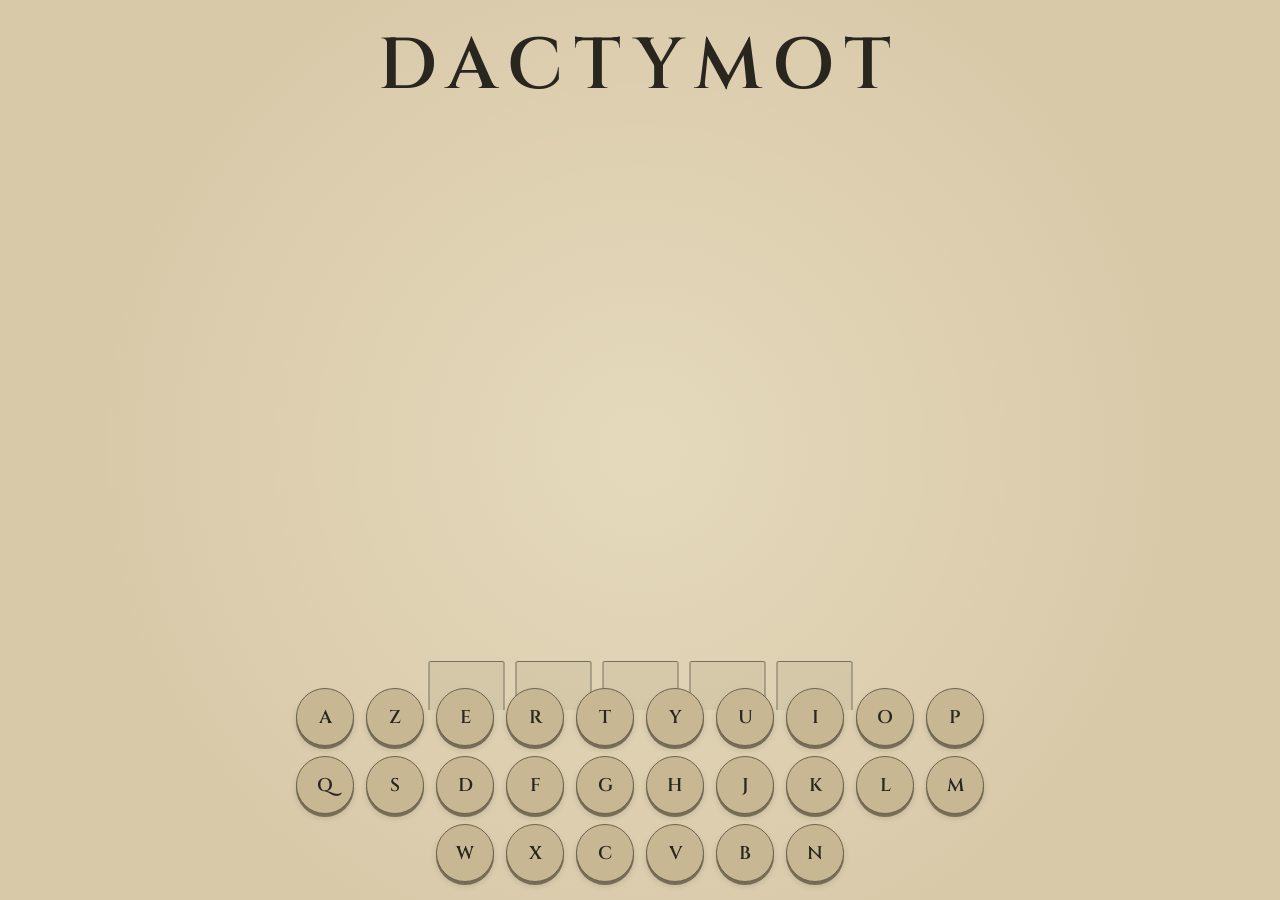
==== index.html @ abc9f895 "Update index.html" ====
<!DOCTYPE html>
<html lang="fr">

<head>

    <meta charset="UTF-8">

    <title>DACTYMOT</title>

    <link
        rel="stylesheet"
        href="style.css"
    >

</head>


<body>


    <!-- =========================================
         TITRE
         ========================================= -->

    <header>

        <h1>DACTYMOT</h1>

    </header>


    <!-- =========================================
         MESSAGES
         ========================================= -->

    <div id="message"></div>


    <!-- =========================================
         MUSIQUES
         ========================================= -->

    <audio
        id="musiqueJeu"
        loop
    >

        <source
            src="Wordle1.mp3"
            type="audio/mpeg"
        >

    </audio>


    <audio id="musiqueVictoire">

        <source
            src="Victory.mp3"
            type="audio/mpeg"
        >

    </audio>


    <audio id="musiqueDefaite">

        <source
            src="Fail.mp3"
            type="audio/mpeg"
        >

    </audio>


    <!-- =========================================
         JEU
         ========================================= -->

    <div class="jeu">


        <!-- =====================================
             ZONE DE LA GRILLE
             ===================================== -->

        <div class="zone-grille">


            <!-- FEUILLE -->

            <div class="feuille">


                <!-- CHARIOT -->

                <div id="chariot"></div>


                <!-- =============================
                     LIGNE 1
                     ============================= -->

                <div class="ligne">

                    <div class="case"></div>
                    <div class="case"></div>
                    <div class="case"></div>
                    <div class="case"></div>
                    <div class="case"></div>

                </div>


                <!-- =============================
                     LIGNE 2
                     ============================= -->

                <div class="ligne">

                    <div class="case"></div>
                    <div class="case"></div>
                    <div class="case"></div>
                    <div class="case"></div>
                    <div class="case"></div>

                </div>


                <!-- =============================
                     LIGNE 3
                     ============================= -->

                <div class="ligne">

                    <div class="case"></div>
                    <div class="case"></div>
                    <div class="case"></div>
                    <div class="case"></div>
                    <div class="case"></div>

                </div>


                <!-- =============================
                     LIGNE 4
                     ============================= -->

                <div class="ligne">

                    <div class="case"></div>
                    <div class="case"></div>
                    <div class="case"></div>
                    <div class="case"></div>
                    <div class="case"></div>

                </div>


                <!-- =============================
                     LIGNE 5
                     ============================= -->

                <div class="ligne">

                    <div class="case"></div>
                    <div class="case"></div>
                    <div class="case"></div>
                    <div class="case"></div>
                    <div class="case"></div>

                </div>


                <!-- =============================
                     LIGNE 6
                     ============================= -->

                <div class="ligne">

                    <div class="case"></div>
                    <div class="case"></div>
                    <div class="case"></div>
                    <div class="case"></div>
                    <div class="case"></div>

                </div>


            </div>

        </div>


        <!-- =====================================
             CLAVIER
             ===================================== -->

        <div id="clavier">


            <div class="ligne-clavier">

                <div class="touche">A</div>
                <div class="touche">Z</div>
                <div class="touche">E</div>
                <div class="touche">R</div>
                <div class="touche">T</div>
                <div class="touche">Y</div>
                <div class="touche">U</div>
                <div class="touche">I</div>
                <div class="touche">O</div>
                <div class="touche">P</div>

            </div>


            <div class="ligne-clavier">

                <div class="touche">Q</div>
                <div class="touche">S</div>
                <div class="touche">D</div>
                <div class="touche">F</div>
                <div class="touche">G</div>
                <div class="touche">H</div>
                <div class="touche">J</div>
                <div class="touche">K</div>
                <div class="touche">L</div>
                <div class="touche">M</div>

            </div>


            <div class="ligne-clavier">

                <div class="touche">W</div>
                <div class="touche">X</div>
                <div class="touche">C</div>
                <div class="touche">V</div>
                <div class="touche">B</div>
                <div class="touche">N</div>

            </div>


        </div>

    </div>


    <!-- =========================================
         ÉCRAN DE FIN
         ========================================= -->

    <div id="ecranFin">


        <div class="fin-contenu">

            <h2 id="titreFin"></h2>

            <p id="texteFin"></p>

            <div id="motFin"></div>

            <button id="boutonRejouer">
                REJOUER
            </button>

        </div>


    </div>


    <script src="script.js"></script>


</body>

</html>
---- style.css ----
/* =========================================
   POLICE
   ========================================= */

@import url(
    'https://fonts.googleapis.com/css2?family=Cinzel:wght@400;500;600;700&display=swap'
);


/* =========================================
   BASE
   ========================================= */

* {
    box-sizing: border-box;
}


html,
body {
    width: 100%;
    height: 100%;
}


body {
    margin: 0;

    overflow: hidden;

    background:
        radial-gradient(
            circle at center,
            rgba(255, 249, 224, 0.35),
            transparent 70%
        ),
        #d8c9a9;

    color: #29261f;

    font-family:
        "Cinzel",
        serif;
}


/* =========================================
   TITRE
   ========================================= */

header {
    position: fixed;

    top: 18px;
    left: 0;

    width: 100%;

    text-align: center;

    z-index: 20;
}


h1 {
    margin: 0;

    font-size: 4.5rem;

    font-weight: 600;

    letter-spacing: 0.16em;
}


/* =========================================
   MESSAGE
   ========================================= */

#message {
    position: fixed;

    top: 108px;

    left: 50%;

    transform:
        translateX(-50%);

    height: 35px;

    font-size: 1rem;

    font-weight: 600;

    letter-spacing: 0.05em;

    opacity: 0;

    transition:
        opacity 0.3s ease;

    z-index: 30;

    white-space: nowrap;
}


/* =========================================
   JEU
   ========================================= */

.jeu {
    position: fixed;

    inset: 0;
}


/* =========================================
   ZONE DE LA GRILLE
   ========================================= */

.zone-grille {
    position: absolute;

    top: 120px;

    bottom: 190px;

    left: 0;
    right: 0;

    overflow: hidden;
}


/* =========================================
   FEUILLE
   ========================================= */

.feuille {
    position: absolute;

    left: 50%;

    bottom: 0;

    width: 455px;

    transform:
        translateX(-50%)
        translateY(0);

    display: flex;

    flex-direction: column;

    gap: 15px;

    will-change:
        transform;
}


/* =========================================
   LIGNES
   ========================================= */

.ligne {
    width: 100%;

    height: 76px;

    flex-shrink: 0;

    display: flex;

    justify-content: center;

    align-items: center;

    gap: 11px;

    opacity: 0;

    visibility: hidden;

    transition:
        opacity 0.3s ease;
}


.ligne.ligne-visible {
    opacity: 1;

    visibility: visible;
}


/* =========================================
   CASES
   ========================================= */

.case {
    position: relative;

    width: 76px;

    height: 76px;

    display: flex;

    justify-content: center;

    align-items: center;

    background:
        rgba(
            196,
            183,
            151,
            0.35
        );

    border:
        1px solid
        #77705f;

    border-radius: 2px;

    font-size: 2.35rem;

    font-weight: 600;

    color:
        #29261f;
}


/* =========================================
   TRAIT
   ========================================= */

.case::after {
    content: "";

    position: absolute;

    left: 5px;
    right: 5px;

    bottom: 4px;

    height: 2px;

    background:
        #625c4e;
}


/* =========================================
   COULEURS CASES
   ========================================= */

.case.vert {
    background:
        #738267;

    border-color:
        #56634d;
}


.case.jaune {
    background:
        #b49a5d;

    border-color:
        #907a48;
}


.case.gris {
    background:
        #8a857a;

    border-color:
        #706c64;

    color:
        #e1d8c5;
}


/* =========================================
   ANIMATION LETTRE
   ========================================= */

.letter-animation {
    animation:
        apparitionLettre
        0.16s
        ease-out;
}


@keyframes apparitionLettre {

    0% {
        transform:
            scale(0.72);
    }

    65% {
        transform:
            scale(1.08);
    }

    100% {
        transform:
            scale(1);
    }

}


/* =========================================
   VICTOIRE
   ========================================= */

.case.victoire {
    animation:
        victoire
        0.45s
        ease-in-out;
}


@keyframes victoire {

    0% {
        transform:
            translateY(0);
    }

    35% {
        transform:
            translateY(-8px);
    }

    65% {
        transform:
            translateY(3px);
    }

    100% {
        transform:
            translateY(0);
    }

}


/* =========================================
   CHARIOT
   ========================================= */

#chariot {
    position: absolute;

    width: 4px;

    height: 84px;

    background:
        #29261f;

    border-radius: 2px;

    opacity: 0;

    pointer-events: none;

    z-index: 20;
}


#chariot::before {
    content: "";

    position: absolute;

    left: -4px;

    top: -5px;

    width: 12px;

    height: 4px;

    background:
        #29261f;

    border-radius: 2px;
}


/* =========================================
   CLAVIER
   ========================================= */

#clavier {
    position: fixed;

    left: 50%;

    bottom: 18px;

    transform:
        translateX(-50%);

    display: flex;

    flex-direction: column;

    align-items: center;

    gap: 10px;

    z-index: 20;
}


.ligne-clavier {
    display: flex;

    justify-content: center;

    gap: 12px;
}


/* =========================================
   TOUCHES
   ========================================= */

.touche {
    width: 58px;

    height: 58px;

    display: flex;

    align-items: center;

    justify-content: center;

    border-radius: 50%;

    background:
        #c7b792;

    border:
        1px solid
        #6c634f;

    box-shadow:
        0 3px 0 #776c55,
        0 4px 6px
        rgba(0, 0, 0, 0.12);

    font-size: 1.15rem;

    font-weight: 600;

    color:
        #29261f;

    cursor: pointer;

    user-select: none;
}


.touche:hover {
    transform:
        translateY(-2px);
}


.touche-appuyee {
    animation:
        toucheAppuyee
        0.15s
        ease-out;
}


@keyframes toucheAppuyee {

    0% {
        transform:
            scale(1);
    }

    50% {
        transform:
            scale(0.87);
    }

    100% {
        transform:
            scale(1);
    }

}


/* =========================================
   COULEURS CLAVIER
   ========================================= */

.touche.vert {
    background:
        #738267;

    border-color:
        #56634d;
}


.touche.jaune {
    background:
        #b49a5d;

    border-color:
        #907a48;
}


.touche.gris {
    background:
        #8a857a;

    border-color:
        #706c64;

    color:
        #d9d0bd;
}


/* =========================================
   ÉCRAN DE FIN
   ========================================= */

#ecranFin {
    position: fixed;

    inset: 0;

    display: none;

    align-items: center;

    justify-content: center;

    background:
        rgba(
            216,
            201,
            169,
            0.96
        );

    z-index: 100;
}


.fin-contenu {
    text-align: center;
}


#titreFin {
    margin: 0;

    font-size: 5rem;

    font-weight: 600;

    letter-spacing: 0.12em;
}


#texteFin {
    margin:
        10px 0 5px;
}


#motFin {
    font-size: 2.2rem;

    font-weight: 600;

    letter-spacing: 0.15em;
}


#boutonRejouer {
    margin-top: 30px;

    padding:
        12px 28px;

    background:
        transparent;

    border:
        1px solid
        #625c4e;

    font-family:
        "Cinzel",
        serif;

    font-size: 0.9rem;

    font-weight: 600;

    letter-spacing: 0.12em;

    color:
        #29261f;

    cursor: pointer;
}


#boutonRejouer:hover {
    background:
        #29261f;

    color:
        #d8c9a9;
}
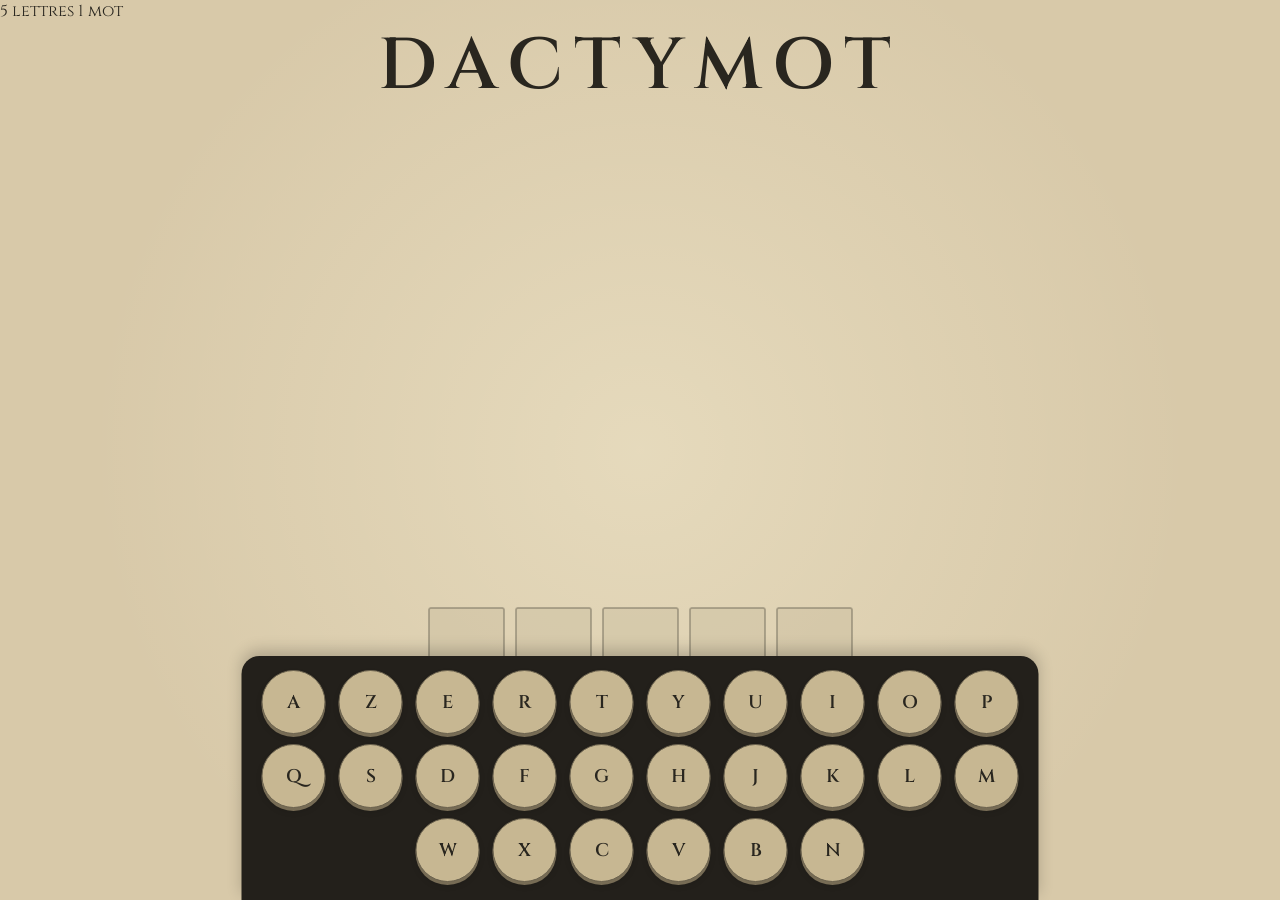
==== commit d224f894: "Update index.html" ====
--- a/index.html
+++ b/index.html
@@ -27,6 +27,10 @@
         <h1>DACTYMOT</h1>
 
     </header>
+
+    <div id="sous-titre">
+    <span>5 lettres</span>
+    <span>1 mot</span> </div>
 
 
     <!-- =========================================
--- a/style.css
+++ b/style.css
@@ -58,7 +58,7 @@
 
     text-align: center;
 
-    z-index: 20;
+    z-index: 70;
 }
 
 
@@ -81,7 +81,6 @@
     position: fixed;
 
     top: 108px;
-
     left: 50%;
 
     transform:
@@ -100,7 +99,7 @@
     transition:
         opacity 0.3s ease;
 
-    z-index: 30;
+    z-index: 70;
 
     white-space: nowrap;
 }
@@ -122,35 +121,32 @@
    ========================================= */
 
 .zone-grille {
-    position: absolute;
-
-    top: 120px;
-
-    bottom: 190px;
-
-    left: 0;
-    right: 0;
-
-    overflow: hidden;
-}
-
-
-/* =========================================
-   FEUILLE
+    position: fixed;
+
+    inset: 0;
+
+    overflow: visible;
+
+    pointer-events: none;
+
+    z-index: 10;
+}
+
+
+/* =========================================
+   FEUILLE / GRILLE
    ========================================= */
 
 .feuille {
     position: absolute;
 
+    top: 0;
     left: 50%;
 
-    bottom: 0;
-
     width: 455px;
 
     transform:
-        translateX(-50%)
-        translateY(0);
+        translateX(-50%);
 
     display: flex;
 
@@ -160,6 +156,8 @@
 
     will-change:
         transform;
+
+    z-index: 10;
 }
 
 
@@ -181,20 +179,6 @@
     align-items: center;
 
     gap: 11px;
-
-    opacity: 0;
-
-    visibility: hidden;
-
-    transition:
-        opacity 0.3s ease;
-}
-
-
-.ligne.ligne-visible {
-    opacity: 1;
-
-    visibility: visible;
 }
 
 
@@ -206,13 +190,11 @@
     position: relative;
 
     width: 76px;
-
     height: 76px;
 
     display: flex;
 
     justify-content: center;
-
     align-items: center;
 
     background:
@@ -239,7 +221,7 @@
 
 
 /* =========================================
-   TRAIT
+   TRAIT D'ÉCRITURE
    ========================================= */
 
 .case::after {
@@ -260,7 +242,7 @@
 
 
 /* =========================================
-   COULEURS CASES
+   COULEURS DES CASES
    ========================================= */
 
 .case.vert {
@@ -294,7 +276,7 @@
 
 
 /* =========================================
-   ANIMATION LETTRE
+   ANIMATION DES LETTRES
    ========================================= */
 
 .letter-animation {
@@ -363,51 +345,7 @@
 
 
 /* =========================================
-   CHARIOT
-   ========================================= */
-
-#chariot {
-    position: absolute;
-
-    width: 4px;
-
-    height: 84px;
-
-    background:
-        #29261f;
-
-    border-radius: 2px;
-
-    opacity: 0;
-
-    pointer-events: none;
-
-    z-index: 20;
-}
-
-
-#chariot::before {
-    content: "";
-
-    position: absolute;
-
-    left: -4px;
-
-    top: -5px;
-
-    width: 12px;
-
-    height: 4px;
-
-    background:
-        #29261f;
-
-    border-radius: 2px;
-}
-
-
-/* =========================================
-   CLAVIER
+   RECTANGLE NOIR DU CLAVIER
    ========================================= */
 
 #clavier {
@@ -415,7 +353,9 @@
 
     left: 50%;
 
-    bottom: 18px;
+    bottom: 0;
+
+    width: max-content;
 
     transform:
         translateX(-50%);
@@ -426,18 +366,48 @@
 
     align-items: center;
 
+    justify-content: flex-end;
+
     gap: 10px;
 
-    z-index: 20;
-}
-
+    padding:
+        14px 20px 18px;
+
+    /*
+       Rectangle totalement opaque.
+       Il masque la grille située derrière.
+    */
+
+    background:
+        #23201b;
+
+    /*
+       On garde les coins supérieurs
+       arrondis, mais le rectangle
+       descend jusqu'au bas de l'écran.
+    */
+
+    border-radius:
+        18px 18px 0 0;
+
+    box-shadow:
+        0 -6px 15px
+        rgba(0, 0, 0, 0.20);
+
+    z-index: 50;
+}
+
+
+/* =========================================
+   LIGNES DU CLAVIER
+   ========================================= */
 
 .ligne-clavier {
     display: flex;
 
     justify-content: center;
 
-    gap: 12px;
+    gap: 13px;
 }
 
 
@@ -446,15 +416,15 @@
    ========================================= */
 
 .touche {
-    width: 58px;
-
-    height: 58px;
+    width: 64px;
+    height: 64px;
 
     display: flex;
 
     align-items: center;
-
     justify-content: center;
+
+    flex-shrink: 0;
 
     border-radius: 50%;
 
@@ -518,7 +488,7 @@
 
 
 /* =========================================
-   COULEURS CLAVIER
+   COULEURS DU CLAVIER
    ========================================= */
 
 .touche.vert {
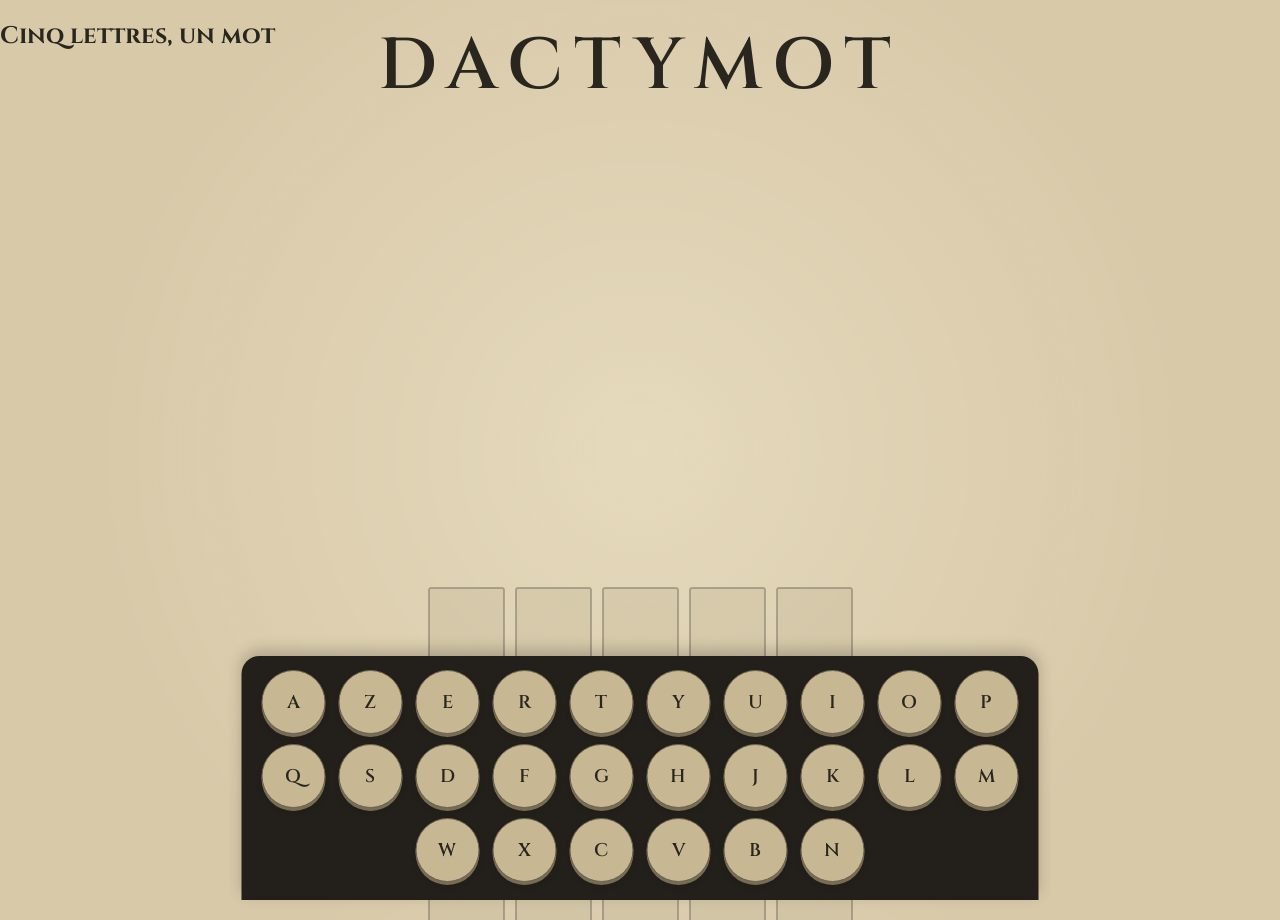
==== commit 75754a75: "Update index.html" ====
--- a/index.html
+++ b/index.html
@@ -28,9 +28,7 @@
 
     </header>
 
-    <div id="sous-titre">
-    <span>5 lettres</span>
-    <span>1 mot</span> </div>
+    <h2> Cinq lettres, un mot</h2>
 
 
     <!-- =========================================
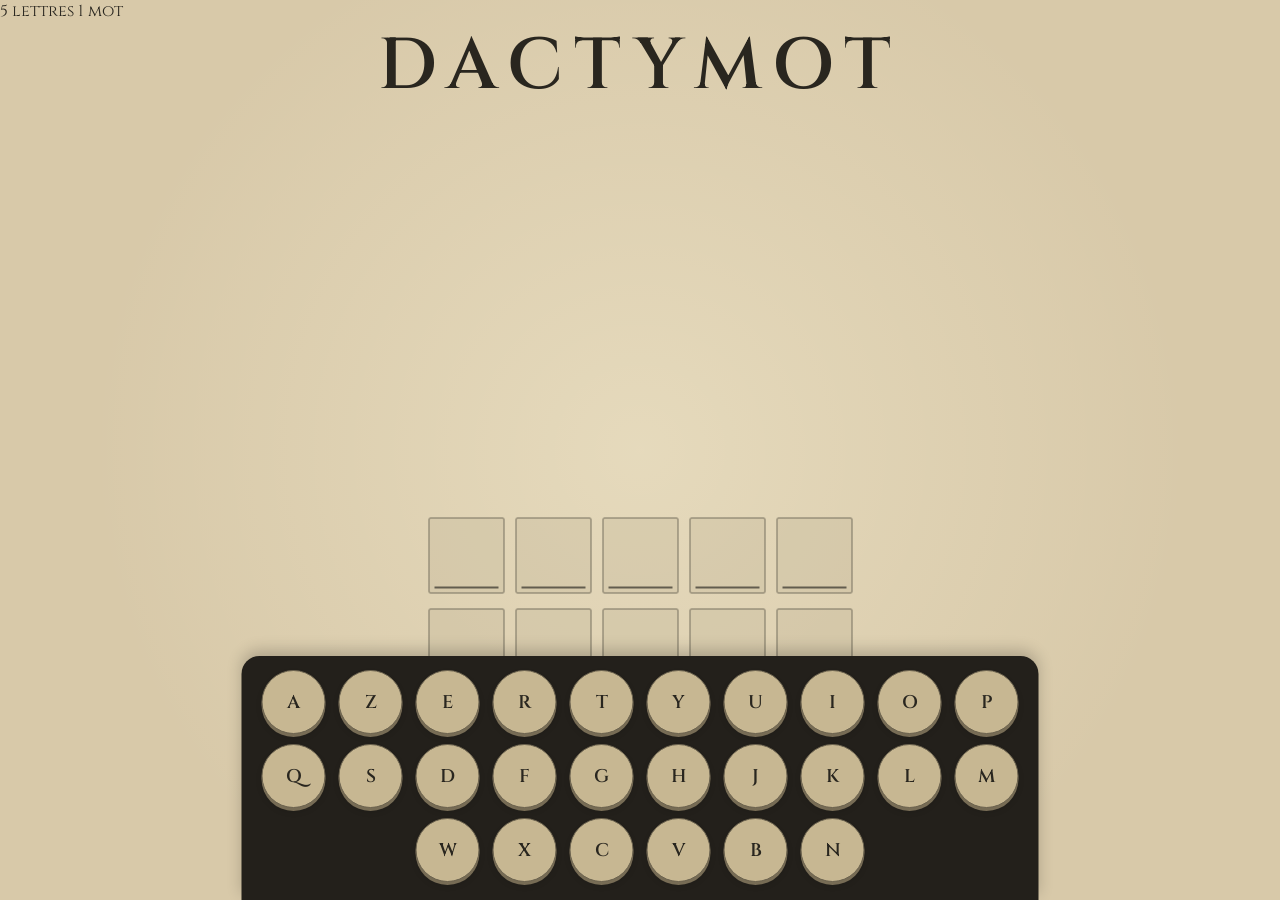
==== commit 1e25543f: "Update index.html" ====
--- a/index.html
+++ b/index.html
@@ -28,8 +28,10 @@
 
     </header>
 
-    <h2> Cinq lettres, un mot</h2>
-
+    <div id="sous-titre">
+    <span>5 lettres</span>
+    <span>1 mot</span>
+</div>
 
     <!-- =========================================
          MESSAGES
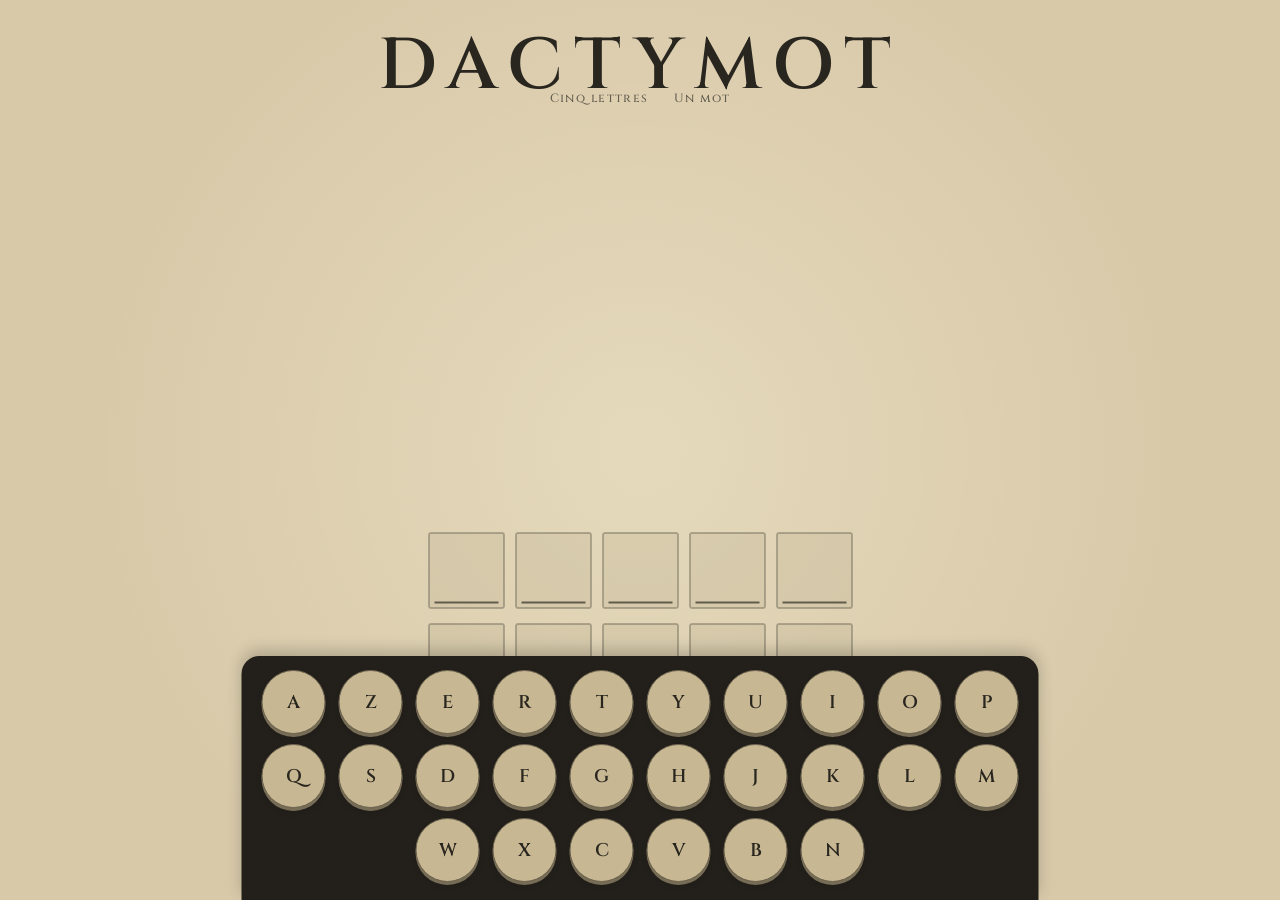
==== commit f1b1c711: "Update index.html" ====
--- a/index.html
+++ b/index.html
@@ -29,8 +29,8 @@
     </header>
 
     <div id="sous-titre">
-    <span>5 lettres</span>
-    <span>1 mot</span>
+    <span> Cinq lettres</span>
+    <span> Un mot</span>
 </div>
 
     <!-- =========================================
--- a/style.css
+++ b/style.css
@@ -72,6 +72,35 @@
     letter-spacing: 0.16em;
 }
 
+/* =========================================
+   SOUS-TITRE DU JEU
+   ========================================= */
+
+#sous-titre {
+    position: fixed;
+
+    top: 90px;
+    left: 50%;
+
+    transform: translateX(-50%);
+
+    display: flex;
+
+    gap: 25px;
+
+    font-size: 0.75rem;
+
+    font-weight: 500;
+
+    letter-spacing: 0.12em;
+
+    color: #625c4e;
+
+    z-index: 70;
+
+    white-space: nowrap;
+}
+
 
 /* =========================================
    MESSAGE
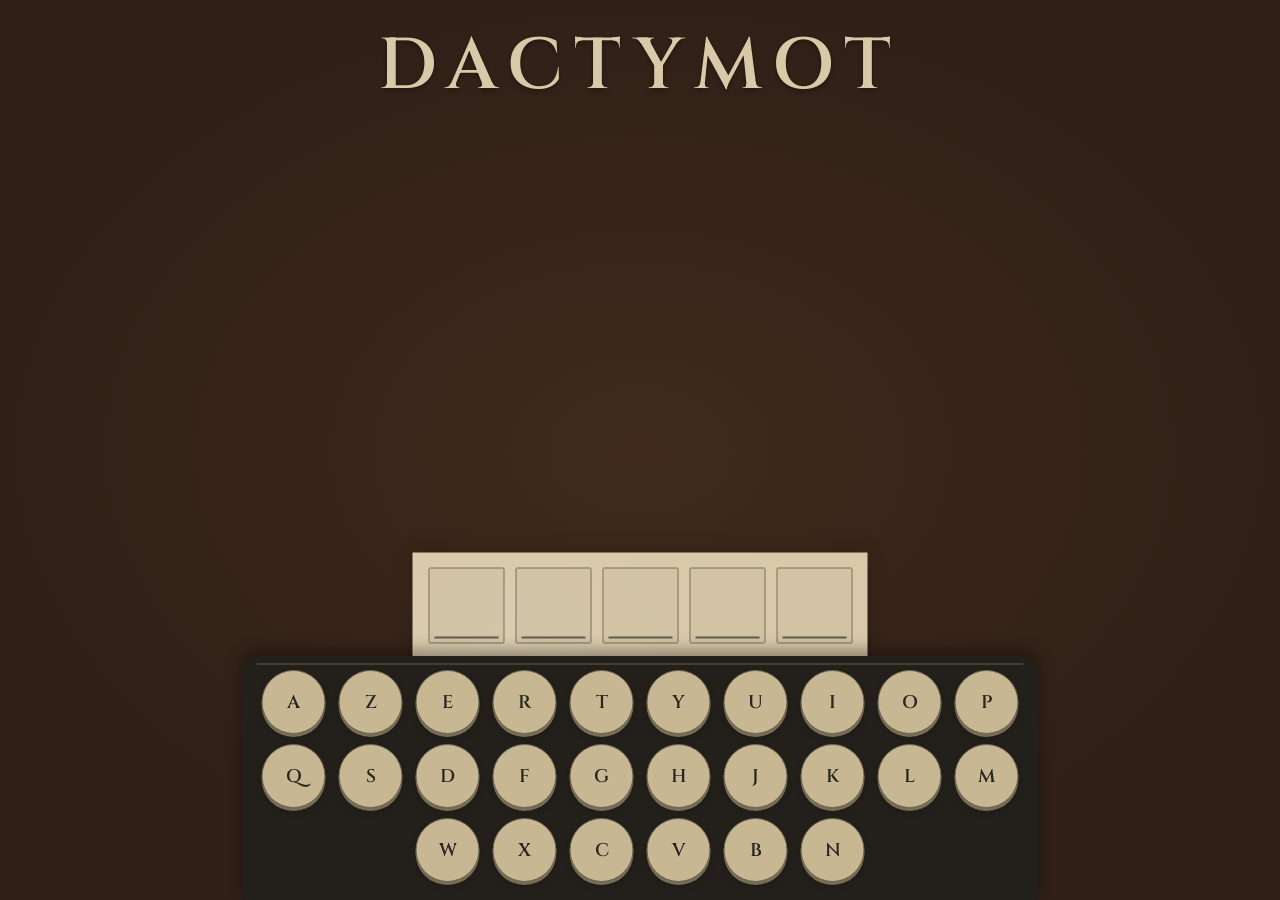
==== commit ee60c281: "Update index.html" ====
--- a/index.html
+++ b/index.html
@@ -27,11 +27,6 @@
         <h1>DACTYMOT</h1>
 
     </header>
-
-    <div id="sous-titre">
-    <span> Cinq lettres</span>
-    <span> Un mot</span>
-</div>
 
     <!-- =========================================
          MESSAGES
--- a/style.css
+++ b/style.css
@@ -28,15 +28,20 @@
 
     overflow: hidden;
 
+    /*
+       BUREAU EN BOIS SOMBRE
+    */
+
     background:
         radial-gradient(
-            circle at center,
-            rgba(255, 249, 224, 0.35),
+            ellipse at center,
+            rgba(125, 85, 50, 0.20),
             transparent 70%
         ),
-        #d8c9a9;
-
-    color: #29261f;
+        #302017;
+
+    color:
+        #29261f;
 
     font-family:
         "Cinzel",
@@ -70,36 +75,16 @@
     font-weight: 600;
 
     letter-spacing: 0.16em;
-}
-
-/* =========================================
-   SOUS-TITRE DU JEU
-   ========================================= */
-
-#sous-titre {
-    position: fixed;
-
-    top: 90px;
-    left: 50%;
-
-    transform: translateX(-50%);
-
-    display: flex;
-
-    gap: 25px;
-
-    font-size: 0.75rem;
-
-    font-weight: 500;
-
-    letter-spacing: 0.12em;
-
-    color: #625c4e;
-
-    z-index: 70;
-
-    white-space: nowrap;
-}
+
+    color:
+        #d8c9a9;
+
+    text-shadow:
+        0 2px 4px
+        rgba(0, 0, 0, 0.35);
+}
+
+
 
 
 /* =========================================
@@ -109,7 +94,7 @@
 #message {
     position: fixed;
 
-    top: 108px;
+    top: 130px;
     left: 50%;
 
     transform:
@@ -123,6 +108,9 @@
 
     letter-spacing: 0.05em;
 
+    color:
+        #d8c9a9;
+
     opacity: 0;
 
     transition:
@@ -163,7 +151,7 @@
 
 
 /* =========================================
-   FEUILLE / GRILLE
+   FEUILLE
    ========================================= */
 
 .feuille {
@@ -174,6 +162,25 @@
 
     width: 455px;
 
+    /*
+       VRAIE FEUILLE DE PAPIER
+    */
+
+    min-height: 600px;
+
+    padding-bottom: 50px;
+
+    background:
+        #d8c9a9;
+
+    /*
+       Très légère texture lumineuse
+    */
+
+    box-shadow:
+        0 0 18px
+        rgba(0, 0, 0, 0.25);
+
     transform:
         translateX(-50%);
 
@@ -190,6 +197,30 @@
 }
 
 
+/*
+   Petit effet papier très discret
+*/
+
+.feuille::before {
+    content: "";
+
+    position: absolute;
+
+    inset: 0;
+
+    pointer-events: none;
+
+    background:
+        radial-gradient(
+            circle at 20% 15%,
+            rgba(255,255,255,0.16),
+            transparent 30%
+        );
+
+    opacity: 0.5;
+}
+
+
 /* =========================================
    LIGNES
    ========================================= */
@@ -224,6 +255,7 @@
     display: flex;
 
     justify-content: center;
+
     align-items: center;
 
     background:
@@ -238,11 +270,14 @@
         1px solid
         #77705f;
 
-    border-radius: 2px;
-
-    font-size: 2.35rem;
-
-    font-weight: 600;
+    border-radius:
+        2px;
+
+    font-size:
+        2.35rem;
+
+    font-weight:
+        600;
 
     color:
         #29261f;
@@ -374,7 +409,7 @@
 
 
 /* =========================================
-   RECTANGLE NOIR DU CLAVIER
+   MACHINE À ÉCRIRE / ZONE NOIRE
    ========================================= */
 
 #clavier {
@@ -403,27 +438,51 @@
         14px 20px 18px;
 
     /*
-       Rectangle totalement opaque.
-       Il masque la grille située derrière.
+       Corps sombre de la machine.
+       Opaque pour cacher la feuille
+       qui continue derrière.
     */
 
     background:
         #23201b;
-
-    /*
-       On garde les coins supérieurs
-       arrondis, mais le rectangle
-       descend jusqu'au bas de l'écran.
-    */
 
     border-radius:
         18px 18px 0 0;
 
     box-shadow:
         0 -6px 15px
-        rgba(0, 0, 0, 0.20);
+        rgba(0, 0, 0, 0.35);
 
     z-index: 50;
+}
+
+
+/* =========================================
+   PETITE LIGNE MÉTALLIQUE
+   ========================================= */
+
+#clavier::before {
+    content: "";
+
+    position: absolute;
+
+    top: 7px;
+
+    left: 15px;
+    right: 15px;
+
+    height: 2px;
+
+    background:
+        rgba(
+            216,
+            201,
+            169,
+            0.18
+        );
+
+    border-radius:
+        2px;
 }
 
 
@@ -451,11 +510,13 @@
     display: flex;
 
     align-items: center;
+
     justify-content: center;
 
     flex-shrink: 0;
 
-    border-radius: 50%;
+    border-radius:
+        50%;
 
     background:
         #c7b792;
@@ -465,20 +526,26 @@
         #6c634f;
 
     box-shadow:
-        0 3px 0 #776c55,
+        0 3px 0
+        #776c55,
+
         0 4px 6px
-        rgba(0, 0, 0, 0.12);
-
-    font-size: 1.15rem;
-
-    font-weight: 600;
+        rgba(0, 0, 0, 0.20);
+
+    font-size:
+        1.15rem;
+
+    font-weight:
+        600;
 
     color:
         #29261f;
 
-    cursor: pointer;
-
-    user-select: none;
+    cursor:
+        pointer;
+
+    user-select:
+        none;
 }
 
 
@@ -567,9 +634,9 @@
 
     background:
         rgba(
-            216,
-            201,
-            169,
+            48,
+            32,
+            23,
             0.96
         );
 
@@ -578,18 +645,26 @@
 
 
 .fin-contenu {
-    text-align: center;
+    text-align:
+        center;
+
+    color:
+        #d8c9a9;
 }
 
 
 #titreFin {
-    margin: 0;
-
-    font-size: 5rem;
-
-    font-weight: 600;
-
-    letter-spacing: 0.12em;
+    margin:
+        0;
+
+    font-size:
+        5rem;
+
+    font-weight:
+        600;
+
+    letter-spacing:
+        0.12em;
 }
 
 
@@ -600,16 +675,20 @@
 
 
 #motFin {
-    font-size: 2.2rem;
-
-    font-weight: 600;
-
-    letter-spacing: 0.15em;
+    font-size:
+        2.2rem;
+
+    font-weight:
+        600;
+
+    letter-spacing:
+        0.15em;
 }
 
 
 #boutonRejouer {
-    margin-top: 30px;
+    margin-top:
+        30px;
 
     padding:
         12px 28px;
@@ -619,29 +698,33 @@
 
     border:
         1px solid
-        #625c4e;
+        #bcae91;
 
     font-family:
         "Cinzel",
         serif;
 
-    font-size: 0.9rem;
-
-    font-weight: 600;
-
-    letter-spacing: 0.12em;
-
-    color:
-        #29261f;
-
-    cursor: pointer;
+    font-size:
+        0.9rem;
+
+    font-weight:
+        600;
+
+    letter-spacing:
+        0.12em;
+
+    color:
+        #d8c9a9;
+
+    cursor:
+        pointer;
 }
 
 
 #boutonRejouer:hover {
     background:
-        #29261f;
-
-    color:
         #d8c9a9;
-}
+
+    color:
+        #302017;
+}
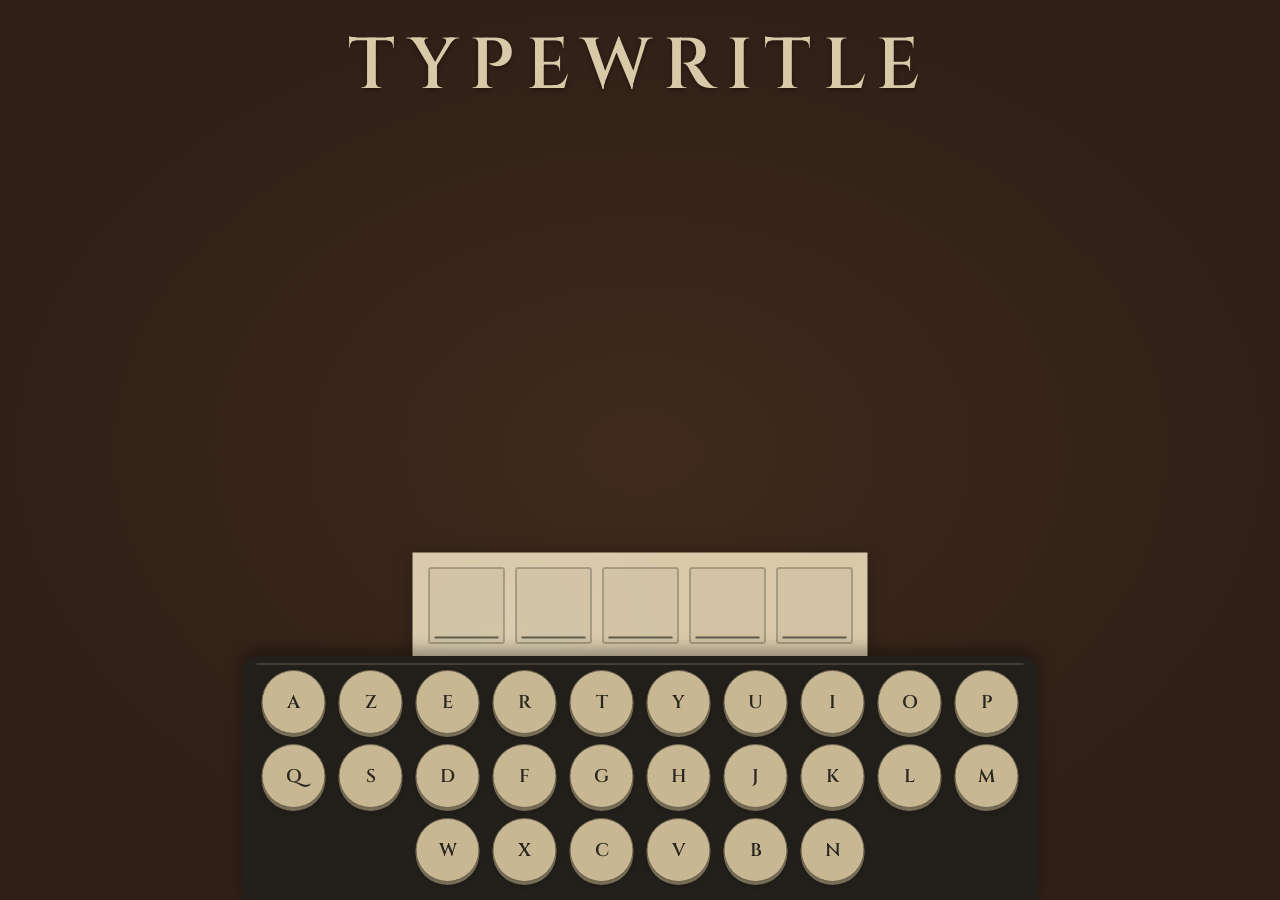
==== commit 08bbe422: "Update index.html" ====
--- a/index.html
+++ b/index.html
@@ -5,7 +5,7 @@
 
     <meta charset="UTF-8">
 
-    <title>DACTYMOT</title>
+    <title>TYPEWRITLE</title>
 
     <link
         rel="stylesheet"
@@ -24,7 +24,7 @@
 
     <header>
 
-        <h1>DACTYMOT</h1>
+        <h1>TYPEWRITLE</h1>
 
     </header>
 
@@ -263,7 +263,7 @@
             <div id="motFin"></div>
 
             <button id="boutonRejouer">
-                REJOUER
+                AGAIN ?
             </button>
 
         </div>
